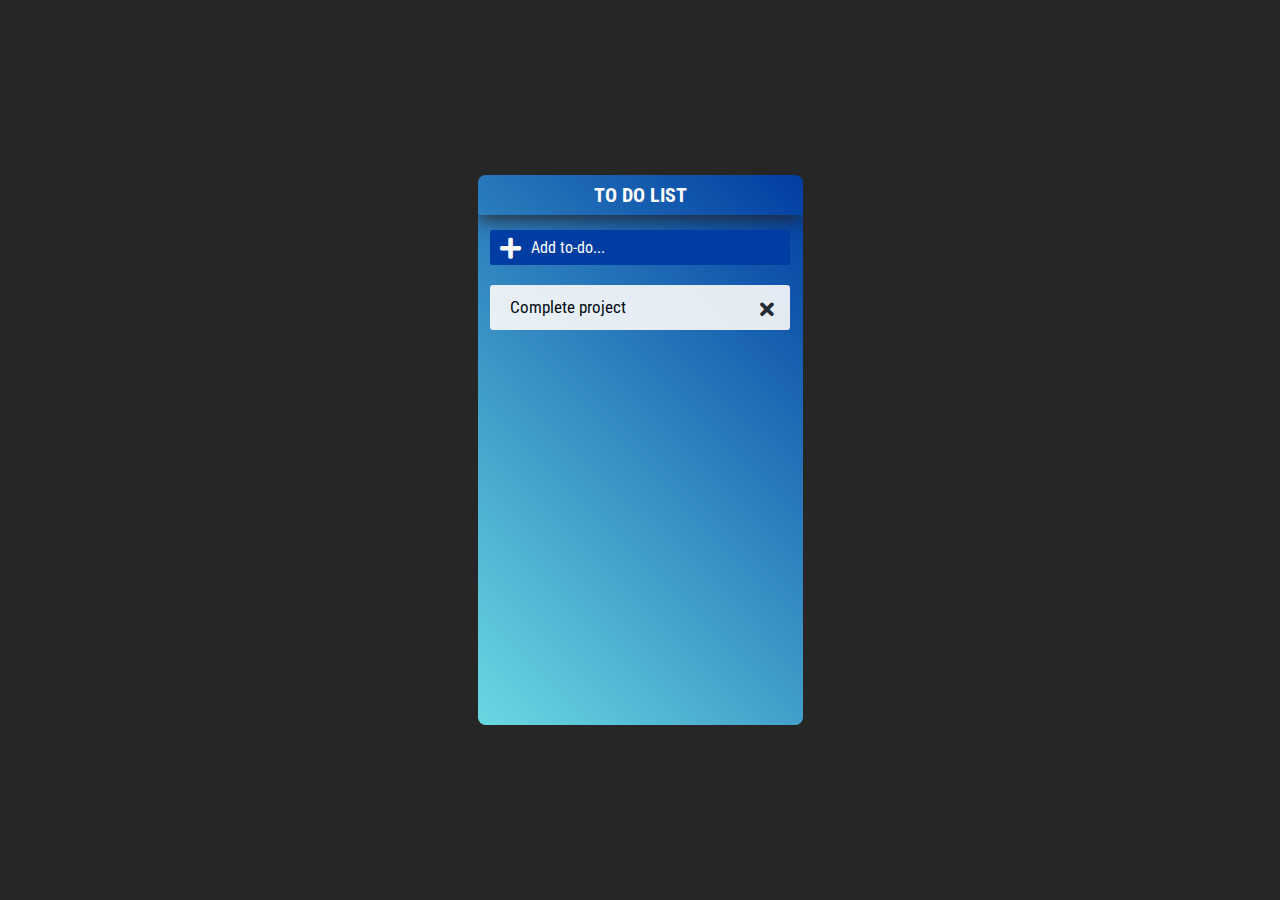
==== JavaScript To Do List.html @ b97f1882 "Create JavaScript To Do List.html" ====
<!DOCTYPE html>
<html>
<head>
    <meta charset="utf-8" />
    <title>page</title>
    <link rel="stylesheet" type="text/css" href="JavaScript To Do List.css">
    <link rel="stylesheet" href="https://use.fontawesome.com/releases/v5.5.0/css/all.css">
<style>
    @import url('https://fonts.googleapis.com/css?family=Roboto+Condensed');
body {
    padding: 0;
    margin: 0;
    display: flex;
    height: 100vh;
    justify-content: center;
    align-items: center;
    background: #262626
}
.container{
    position: relative;
    background: linear-gradient(45deg,#69d9e2, #003da2);   
    width: 325px;
    height: 550px;
    border-radius: 7.5px;
    overflow: hidden;
}
h2 {
    display: block;
    width: 100%;
    height: 40px;
    padding: 0px;
    text-align: center;
    line-height: 40px;
    margin: 0px;
    box-shadow: 0px 3px 20px #262626;
    color: #fbfbfb;
    font-size: 20px;
    font-family: 'Roboto Condensed', sans-serif;
}
#addBox {
    position: relative;
    display: block;
    background: #003da2;
    width: 300px;
    height: 35px;
    margin: 15px auto;
    border-radius: 2px;
}
input {
    width: 250px;
    background: none;
    border: none;
    outline: none;
    font-family: 'Roboto Condensed', sans-serif;
    background: none;
    padding: 5px;
    margin-top: 3px;
    color: #fbfbfb;
    margin-left: 36px;
    font-size: 16px;
}
#txt::placeholder {
    color: #fbfbfb
}

#plus {
    position: absolute;
    width: 25px;
    height: 25px;
    cursor: pointer;
    margin: 5px 0px 5px 10px;
}
#plus::before{
    position: absolute;
    font-family: "Font Awesome 5 Free";
    font-weight: 900;
    content: "\f067";
    color: #fbfbfb;
    font-size: 24px;
    transition: .4s;
}
#plus:hover::before{
    margin-top: -3px;
    margin-left: -3px;
    font-size: 30px;
}
#list {
    width: 300px;
    height: 400px;
    margin: 10px auto;
    overflow: scroll;
}
.box {
    position: relative;
    display: block;
    width: 300px;
    overflow: scroll;
    height: 45px;
    margin: 5px 0px 5px 0px;
    background: #fbfbfb;
    opacity: .9;2;
    box-sizing: border-box;
    transition: .5s;
    max-height: 100%;
    border-radius: 3px;
}
.box::-webkit-scrollbar {
    display: none;
}
#list::-webkit-scrollbar {
    display: none;
}
.x{
    position: absolute;
    top: 50%;
    transform: translateY(-50%);
    right: 10px;
    width: 20px;
    height: 20px;
}
.x:before{
    font-family: "Font Awesome 5 Free";
    font-weight: 900;
    content: "\f00d";
    font-size: 20px;
    color: #262626;
    cursor: pointer;
    transition: .5s;
}
.x:hover:before{
    color: #bc2626
}
.txtBox {
    font-family: 'Roboto Condensed', sans-serif;
    position: absolute;
    left: 20px;
    top: 12px;
    font-size: 17px;
}
.box.active {
    max-height: 0%;
    opacity: 0;
    margin: 0;
}
.box.checked {
    background: #b6ff00;
}
</style>
</head>
<body>

    <div class="container">
        <h2>TO DO LIST</h2>
        <div id="addBox">
            <div id="plus" onclick="addBox()"></div>
            <input type="text" id="txt" class="txt" placeholder="Add to-do..."/>
        </div>

        <div id="list">
            <div class="box" id="box">
                <div class="txtBox">Complete project</div>
            </div>
        </div>
    </div>



    <script>


        let box = document.getElementsByClassName("box");
        var i;

        for (i = 0; i < box.length; i++) {
            let x = document.createElement("DIV");
            x.setAttribute("class", "x");
            box[i].appendChild(x);
        }
        

        let Xbox = document.getElementsByClassName("x");


        function addBox() {
            let div = document.createElement("div");
            div.setAttribute("class", "box");
            div.setAttribute("id", "box");
            let txt = document.getElementById("txt").value;
            let txtNode = document.createTextNode(txt);
            let txtBox = document.createElement("div");
            txtBox.setAttribute("class", "txtBox");
            txtBox.appendChild(txtNode);
            div.appendChild(txtBox);
            

            if (txt === "") {
                alert("You can't do an empty job");
            }
            else {
                document.getElementById("list").appendChild(div);
            }
            document.getElementById("txt").value = "";

            let x = document.createElement("DIV");
            x.setAttribute("class", "x");
            box[i].appendChild(x);
            for (i = 0; i < Xbox.length; i++) {
                Xbox[i].onclick = function () {
                    this.parentElement.classList.add("active")
                }
            }

        }

        let list = document.getElementById("list");
        list.addEventListener("click", function (e) {
            if (e.target.getAttribute("class") === "box") {
                e.target.classList.toggle("checked");
            }
        },false)

    </script>

</body>
</html>
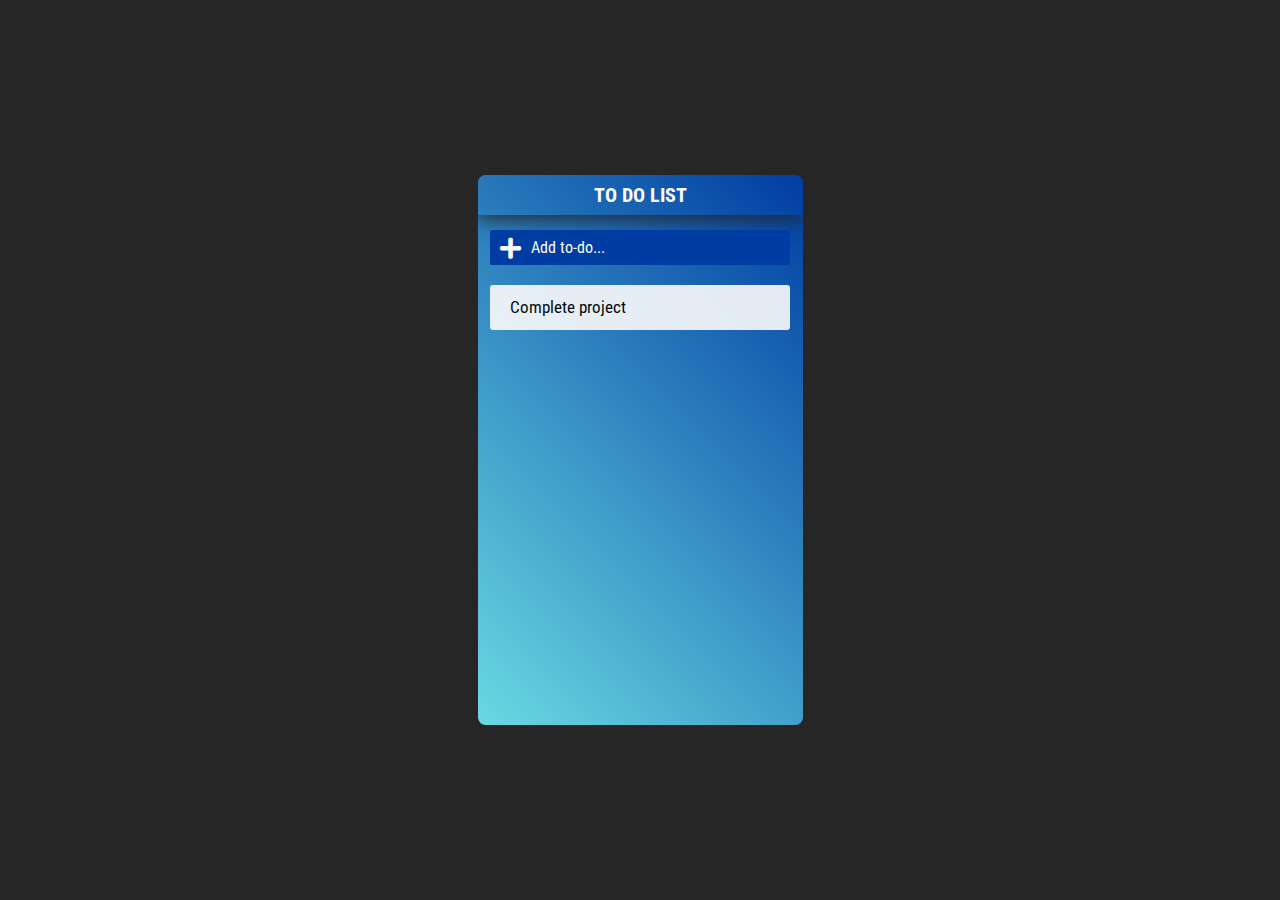
==== commit ee739a90: "Update JavaScript To Do List.html" ====
--- a/JavaScript To Do List.html
+++ b/JavaScript To Do List.html
@@ -5,147 +5,7 @@
     <title>page</title>
     <link rel="stylesheet" type="text/css" href="JavaScript To Do List.css">
     <link rel="stylesheet" href="https://use.fontawesome.com/releases/v5.5.0/css/all.css">
-<style>
-    @import url('https://fonts.googleapis.com/css?family=Roboto+Condensed');
-body {
-    padding: 0;
-    margin: 0;
-    display: flex;
-    height: 100vh;
-    justify-content: center;
-    align-items: center;
-    background: #262626
-}
-.container{
-    position: relative;
-    background: linear-gradient(45deg,#69d9e2, #003da2);   
-    width: 325px;
-    height: 550px;
-    border-radius: 7.5px;
-    overflow: hidden;
-}
-h2 {
-    display: block;
-    width: 100%;
-    height: 40px;
-    padding: 0px;
-    text-align: center;
-    line-height: 40px;
-    margin: 0px;
-    box-shadow: 0px 3px 20px #262626;
-    color: #fbfbfb;
-    font-size: 20px;
-    font-family: 'Roboto Condensed', sans-serif;
-}
-#addBox {
-    position: relative;
-    display: block;
-    background: #003da2;
-    width: 300px;
-    height: 35px;
-    margin: 15px auto;
-    border-radius: 2px;
-}
-input {
-    width: 250px;
-    background: none;
-    border: none;
-    outline: none;
-    font-family: 'Roboto Condensed', sans-serif;
-    background: none;
-    padding: 5px;
-    margin-top: 3px;
-    color: #fbfbfb;
-    margin-left: 36px;
-    font-size: 16px;
-}
-#txt::placeholder {
-    color: #fbfbfb
-}
 
-#plus {
-    position: absolute;
-    width: 25px;
-    height: 25px;
-    cursor: pointer;
-    margin: 5px 0px 5px 10px;
-}
-#plus::before{
-    position: absolute;
-    font-family: "Font Awesome 5 Free";
-    font-weight: 900;
-    content: "\f067";
-    color: #fbfbfb;
-    font-size: 24px;
-    transition: .4s;
-}
-#plus:hover::before{
-    margin-top: -3px;
-    margin-left: -3px;
-    font-size: 30px;
-}
-#list {
-    width: 300px;
-    height: 400px;
-    margin: 10px auto;
-    overflow: scroll;
-}
-.box {
-    position: relative;
-    display: block;
-    width: 300px;
-    overflow: scroll;
-    height: 45px;
-    margin: 5px 0px 5px 0px;
-    background: #fbfbfb;
-    opacity: .9;2;
-    box-sizing: border-box;
-    transition: .5s;
-    max-height: 100%;
-    border-radius: 3px;
-}
-.box::-webkit-scrollbar {
-    display: none;
-}
-#list::-webkit-scrollbar {
-    display: none;
-}
-.x{
-    position: absolute;
-    top: 50%;
-    transform: translateY(-50%);
-    right: 10px;
-    width: 20px;
-    height: 20px;
-}
-.x:before{
-    font-family: "Font Awesome 5 Free";
-    font-weight: 900;
-    content: "\f00d";
-    font-size: 20px;
-    color: #262626;
-    cursor: pointer;
-    transition: .5s;
-}
-.x:hover:before{
-    color: #bc2626
-}
-.txtBox {
-    font-family: 'Roboto Condensed', sans-serif;
-    position: absolute;
-    left: 20px;
-    top: 12px;
-    font-size: 17px;
-}
-.box.active {
-    max-height: 0%;
-    opacity: 0;
-    margin: 0;
-}
-.box.checked {
-    background: #b6ff00;
-}
-</style>
 </head>
 <body>
 
@@ -165,61 +25,5 @@
 
 
 
-    <script>
-
-
-        let box = document.getElementsByClassName("box");
-        var i;
-
-        for (i = 0; i < box.length; i++) {
-            let x = document.createElement("DIV");
-            x.setAttribute("class", "x");
-            box[i].appendChild(x);
-        }
-        
-
-        let Xbox = document.getElementsByClassName("x");
-
-
-        function addBox() {
-            let div = document.createElement("div");
-            div.setAttribute("class", "box");
-            div.setAttribute("id", "box");
-            let txt = document.getElementById("txt").value;
-            let txtNode = document.createTextNode(txt);
-            let txtBox = document.createElement("div");
-            txtBox.setAttribute("class", "txtBox");
-            txtBox.appendChild(txtNode);
-            div.appendChild(txtBox);
-            
-
-            if (txt === "") {
-                alert("You can't do an empty job");
-            }
-            else {
-                document.getElementById("list").appendChild(div);
-            }
-            document.getElementById("txt").value = "";
-
-            let x = document.createElement("DIV");
-            x.setAttribute("class", "x");
-            box[i].appendChild(x);
-            for (i = 0; i < Xbox.length; i++) {
-                Xbox[i].onclick = function () {
-                    this.parentElement.classList.add("active")
-                }
-            }
-
-        }
-
-        let list = document.getElementById("list");
-        list.addEventListener("click", function (e) {
-            if (e.target.getAttribute("class") === "box") {
-                e.target.classList.toggle("checked");
-            }
-        },false)
-
-    </script>
-
 </body>
 </html>
--- a/JavaScript To Do List.css
+++ b/JavaScript To Do List.css
@@ -0,0 +1,139 @@
+@import url('https://fonts.googleapis.com/css?family=Roboto+Condensed');
+body {
+    padding: 0;
+    margin: 0;
+    display: flex;
+    height: 100vh;
+    justify-content: center;
+    align-items: center;
+    background: #262626
+}
+.container{
+    position: relative;
+    background: linear-gradient(45deg,#69d9e2, #003da2);   
+    width: 325px;
+    height: 550px;
+    border-radius: 7.5px;
+    overflow: hidden;
+}
+h2 {
+    display: block;
+    width: 100%;
+    height: 40px;
+    padding: 0px;
+    text-align: center;
+    line-height: 40px;
+    margin: 0px;
+    box-shadow: 0px 3px 20px #262626;
+    color: #fbfbfb;
+    font-size: 20px;
+    font-family: 'Roboto Condensed', sans-serif;
+}
+#addBox {
+    position: relative;
+    display: block;
+    background: #003da2;
+    width: 300px;
+    height: 35px;
+    margin: 15px auto;
+    border-radius: 2px;
+}
+input {
+    width: 250px;
+    background: none;
+    border: none;
+    outline: none;
+    font-family: 'Roboto Condensed', sans-serif;
+    background: none;
+    padding: 5px;
+    margin-top: 3px;
+    color: #fbfbfb;
+    margin-left: 36px;
+    font-size: 16px;
+}
+#txt::placeholder {
+    color: #fbfbfb
+}
+
+#plus {
+    position: absolute;
+    width: 25px;
+    height: 25px;
+    cursor: pointer;
+    margin: 5px 0px 5px 10px;
+}
+#plus::before{
+    position: absolute;
+    font-family: "Font Awesome 5 Free";
+    font-weight: 900;
+    content: "\f067";
+    color: #fbfbfb;
+    font-size: 24px;
+    transition: .4s;
+}
+#plus:hover::before{
+    margin-top: -3px;
+    margin-left: -3px;
+    font-size: 30px;
+}
+#list {
+    width: 300px;
+    height: 400px;
+    margin: 10px auto;
+    overflow: scroll;
+}
+.box {
+    position: relative;
+    display: block;
+    width: 300px;
+    overflow: scroll;
+    height: 45px;
+    margin: 5px 0px 5px 0px;
+    background: #fbfbfb;
+    opacity: .9;2;
+    box-sizing: border-box;
+    transition: .5s;
+    max-height: 100%;
+    border-radius: 3px;
+}
+.box::-webkit-scrollbar {
+    display: none;
+}
+#list::-webkit-scrollbar {
+    display: none;
+}
+.x{
+    position: absolute;
+    top: 50%;
+    transform: translateY(-50%);
+    right: 10px;
+    width: 20px;
+    height: 20px;
+}
+.x:before{
+    font-family: "Font Awesome 5 Free";
+    font-weight: 900;
+    content: "\f00d";
+    font-size: 20px;
+    color: #262626;
+    cursor: pointer;
+    transition: .5s;
+}
+.x:hover:before{
+    color: #bc2626
+}
+.txtBox {
+    font-family: 'Roboto Condensed', sans-serif;
+    position: absolute;
+    left: 20px;
+    top: 12px;
+    font-size: 17px;
+}
+.box.active {
+    max-height: 0%;
+    opacity: 0;
+    margin: 0;
+}
+.box.checked {
+    background: #b6ff00;
+}
